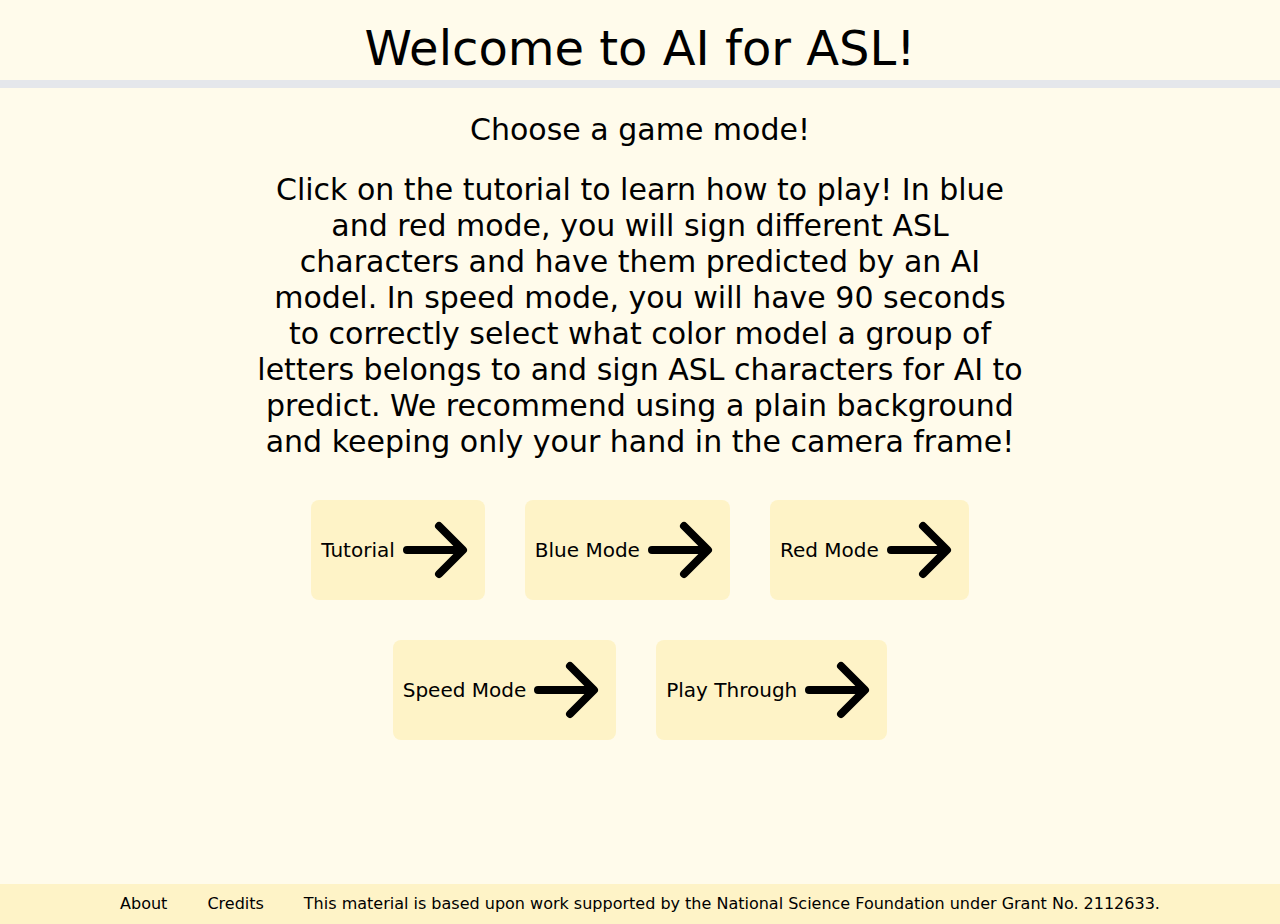
==== SignInterpreter/src/index.html @ 6e3c4c22 "removed unnecessary whitespace in html and js files, and fixed some of the errors with closing tags" ====
<html>
    <head>
        <title>Model Selection</title>
        <meta charset="UTF-8">
        <meta name="viewport" content="width=device-width, initial-scale=1.0">
        <link href="./output.css" rel="stylesheet">
    </head>
    <body class="h-screen bg-amber-50">



<div class="flex flex-row justify-center text-5xl mt-6">Welcome to AI for ASL!</div>

<div class="flex flex-row items-center border-solid border-4 content-center justify-center mt-2"  role="container">
    <div class="flex justify-center">
      </div>
</div>

            <div class="... flex items-center justify-center text-3xl mt-6 ">Choose a game mode!</div>
            
<div class="mt-6 ... flex items-center justify-center text-3xl mx-[20%] text-center">Click on the tutorial to learn how to play! In blue and red mode, you will sign different ASL characters and have them predicted by an AI model. In speed mode, you will have 90 seconds to correctly select what color model a group of letters belongs to and sign ASL characters for AI to predict. We recommend using a plain background and keeping only your hand in the camera frame!
</div>

<div class="... flex items-center justify-center mt-10 ">

    <button onclick="location.href='tutorial.html'" type="button" class="text-black text-xl font bg-amber-100 hover:bg-amber-200 focus:ring-4 focus:outline-none focus:ring-blue-300 font-medium rounded-lg p-2.5 text-center inline-flex items-center justify-end">
        <p>Tutorial</p>
        <svg aria-hidden="true" class="w-20 h-15" fill="currentColor" viewBox="0 0 20 20" xmlns="http://www.w3.org/2000/svg"><path fill-rule="evenodd" d="M10.293 3.293a1 1 0 011.414 0l6 6a1 1 0 010 1.414l-6 6a1 1 0 01-1.414-1.414L14.586 11H3a1 1 0 110-2h11.586l-4.293-4.293a1 1 0 010-1.414z" clip-rule="evenodd"></path></svg>
        <span class="sr-only">Icon description</span>
      </button>
    <button onclick="location.href='blue_free_sign.html'" type="button" class="text-black text-xl font bg-amber-100 hover:bg-amber-200 focus:ring-4 focus:outline-none focus:ring-blue-300 font-medium rounded-lg p-2.5 text-center inline-flex items-center justify-end ml-10">
        <p>Blue Mode</p>
        <svg aria-hidden="true" class="w-20 h-15" fill="currentColor" viewBox="0 0 20 20" xmlns="http://www.w3.org/2000/svg"><path fill-rule="evenodd" d="M10.293 3.293a1 1 0 011.414 0l6 6a1 1 0 010 1.414l-6 6a1 1 0 01-1.414-1.414L14.586 11H3a1 1 0 110-2h11.586l-4.293-4.293a1 1 0 010-1.414z" clip-rule="evenodd"></path></svg>
        <span class="sr-only">Icon description</span>
      </button>
    <button onclick="location.href='red_free_sign.html'" type="button" class="text-black text-xl font bg-amber-100 hover:bg-amber-200 focus:ring-4 focus:outline-none focus:ring-blue-300 font-medium rounded-lg p-2.5 text-center inline-flex items-center justify-end ml-10">
    <p>Red Mode</p>
    <svg aria-hidden="true" class="w-20 h-15" fill="currentColor" viewBox="0 0 20 20" xmlns="http://www.w3.org/2000/svg"><path fill-rule="evenodd" d="M10.293 3.293a1 1 0 011.414 0l6 6a1 1 0 010 1.414l-6 6a1 1 0 01-1.414-1.414L14.586 11H3a1 1 0 110-2h11.586l-4.293-4.293a1 1 0 010-1.414z" clip-rule="evenodd"></path></svg>
    <span class="sr-only">Icon description</span>
  </button>

</div>

<div class="... flex items-center justify-center mt-10 ">
    <button onclick="location.href='speed_sign.html'" type="button" class="text-black text-xl font bg-amber-100 hover:bg-amber-200 focus:ring-4 focus:outline-none focus:ring-blue-300 font-medium rounded-lg p-2.5 text-center inline-flex items-center justify-end">
        <p>Speed Mode</p>
        <svg aria-hidden="true" class="w-20 h-15" fill="currentColor" viewBox="0 0 20 20" xmlns="http://www.w3.org/2000/svg"><path fill-rule="evenodd" d="M10.293 3.293a1 1 0 011.414 0l6 6a1 1 0 010 1.414l-6 6a1 1 0 01-1.414-1.414L14.586 11H3a1 1 0 110-2h11.586l-4.293-4.293a1 1 0 010-1.414z" clip-rule="evenodd"></path></svg>
        <span class="sr-only">Icon description</span>
      </button>
    <button onclick="location.href='play_through.html'" type="button" class="text-black text-xl font bg-amber-100 hover:bg-amber-200 focus:ring-4 focus:outline-none focus:ring-blue-300 font-medium rounded-lg p-2.5 text-center inline-flex items-center justify-end ml-10">
      <p>Play Through</p>
      <svg aria-hidden="true" class="w-20 h-15" fill="currentColor" viewBox="0 0 20 20" xmlns="http://www.w3.org/2000/svg"><path fill-rule="evenodd" d="M10.293 3.293a1 1 0 011.414 0l6 6a1 1 0 010 1.414l-6 6a1 1 0 01-1.414-1.414L14.586 11H3a1 1 0 110-2h11.586l-4.293-4.293a1 1 0 010-1.414z" clip-rule="evenodd"></path></svg>
      <span class="sr-only">Icon description</span>
    </button>
</div>

    </body>
    <script>
        let selected = null;
        const freeModeBtn = document.getElementById("free_mode_btn");
        const speedModeBtn = document.getElementById("speed_mode_btn");
        const radioButtons = document.querySelectorAll('input[name="inlineRadioOptions"]');
        freeModeBtn.addEventListener("click", () => {
            for (const radioButton of radioButtons) {
                if (radioButton.checked) {
                    selected = radioButton.value;
                    break;
                }
            }
            localStorage.setItem("gameMode", 1)
            if (selected) {
                switch (selected) {
                    case "1":
                        localStorage.setItem("modelType", 1)
                        window.location.href = "free_sign.html";
                        break;
                    case "2":
                        localStorage.setItem("modelType", 2)
                        window.location.href = "play_through.html";
                        break;
                    case "3":
                        localStorage.setItem("modelType", 3)
                        window.location.href = "green.html";
                        break;
                }
            }
        });
        speedModeBtn.addEventListener("click", () => {
            for (const radioButton of radioButtons) {
                if (radioButton.checked) {
                    selected = radioButton.value;
                    break;
                }
            }
            localStorage.setItem("gameMode", 2)
            if (selected) {
                switch (selected) {
                    case "1":
                        localStorage.setItem("modelType", 1)
                        window.location.href = "speed_sign.html";
                        break;
                    case "2":
                        localStorage.setItem("modelType", 2)
                        window.location.href = "blue.html";
                        break;
                    case "3":
                        localStorage.setItem("modelType", 2)
                        window.location.href = "green.html";
                        break;
                }
            }
        });


    </script>


    <footer class="bg-amber-100 sticky">
        <div class="... flex items-center justify-center w-full mx-auto max-w-screen-xl p-2">
        <ul class="flex flex-wrap items-center mt-3 sm:mt-0">
            <li>
                <a href="about_page.html" class="hover:underline md:mr-6 ">About</a>
            </li>
            <li>
                <a href="credits_page.html" class="ml-10 hover:underline md:mr-6">Credits</a>
            </li>
            <p class="ml-10">This material is based upon work supported by the National Science Foundation under Grant No. 2112633.</p>
        </ul>
        </div>
    </footer>

    
</html>
---- SignInterpreter/src/output.css ----
/*
! tailwindcss v3.2.7 | MIT License | https://tailwindcss.com
*/

/*
1. Prevent padding and border from affecting element width. (https://github.com/mozdevs/cssremedy/issues/4)
2. Allow adding a border to an element by just adding a border-width. (https://github.com/tailwindcss/tailwindcss/pull/116)
*/

*,
::before,
::after {
  box-sizing: border-box;
  /* 1 */
  border-width: 0;
  /* 2 */
  border-style: solid;
  /* 2 */
  border-color: #e5e7eb;
  /* 2 */
}

::before,
::after {
  --tw-content: '';
}

/*
1. Use a consistent sensible line-height in all browsers.
2. Prevent adjustments of font size after orientation changes in iOS.
3. Use a more readable tab size.
4. Use the user's configured `sans` font-family by default.
5. Use the user's configured `sans` font-feature-settings by default.
*/

html {
  line-height: 1.5;
  /* 1 */
  -webkit-text-size-adjust: 100%;
  /* 2 */
  -moz-tab-size: 4;
  /* 3 */
  -o-tab-size: 4;
     tab-size: 4;
  /* 3 */
  font-family: ui-sans-serif, system-ui, -apple-system, BlinkMacSystemFont, "Segoe UI", Roboto, "Helvetica Neue", Arial, "Noto Sans", sans-serif, "Apple Color Emoji", "Segoe UI Emoji", "Segoe UI Symbol", "Noto Color Emoji";
  /* 4 */
  font-feature-settings: normal;
  /* 5 */
}

/*
1. Remove the margin in all browsers.
2. Inherit line-height from `html` so users can set them as a class directly on the `html` element.
*/

body {
  min-height: 100vh;
  margin: 0;
  /* 1 */
  line-height: inherit;
  /* 2 */
}

/*
1. Add the correct height in Firefox.
2. Correct the inheritance of border color in Firefox. (https://bugzilla.mozilla.org/show_bug.cgi?id=190655)
3. Ensure horizontal rules are visible by default.
*/

hr {
  height: 0;
  /* 1 */
  color: inherit;
  /* 2 */
  border-top-width: 1px;
  /* 3 */
}

/*
Add the correct text decoration in Chrome, Edge, and Safari.
*/

abbr:where([title]) {
  -webkit-text-decoration: underline dotted;
          text-decoration: underline dotted;
}

/*
Remove the default font size and weight for headings.
*/

h1,
h2,
h3,
h4,
h5,
h6 {
  font-size: inherit;
  font-weight: inherit;
}

/*
Reset links to optimize for opt-in styling instead of opt-out.
*/

a {
  color: inherit;
  text-decoration: inherit;
}

/*
Add the correct font weight in Edge and Safari.
*/

b,
strong {
  font-weight: bolder;
}

/*
1. Use the user's configured `mono` font family by default.
2. Correct the odd `em` font sizing in all browsers.
*/

code,
kbd,
samp,
pre {
  font-family: ui-monospace, SFMono-Regular, Menlo, Monaco, Consolas, "Liberation Mono", "Courier New", monospace;
  /* 1 */
  font-size: 1em;
  /* 2 */
}

/*
Add the correct font size in all browsers.
*/

small {
  font-size: 80%;
}

/*
Prevent `sub` and `sup` elements from affecting the line height in all browsers.
*/

sub,
sup {
  font-size: 75%;
  line-height: 0;
  position: relative;
  vertical-align: baseline;
}

sub {
  bottom: -0.25em;
}

sup {
  top: -0.5em;
}

/*
1. Remove text indentation from table contents in Chrome and Safari. (https://bugs.chromium.org/p/chromium/issues/detail?id=999088, https://bugs.webkit.org/show_bug.cgi?id=201297)
2. Correct table border color inheritance in all Chrome and Safari. (https://bugs.chromium.org/p/chromium/issues/detail?id=935729, https://bugs.webkit.org/show_bug.cgi?id=195016)
3. Remove gaps between table borders by default.
*/

table {
  text-indent: 0;
  /* 1 */
  border-color: inherit;
  /* 2 */
  border-collapse: collapse;
  /* 3 */
}

/*
1. Change the font styles in all browsers.
2. Remove the margin in Firefox and Safari.
3. Remove default padding in all browsers.
*/

button,
input,
optgroup,
select,
textarea {
  font-family: inherit;
  /* 1 */
  font-size: 100%;
  /* 1 */
  font-weight: inherit;
  /* 1 */
  line-height: inherit;
  /* 1 */
  color: inherit;
  /* 1 */
  margin: 0;
  /* 2 */
  padding: 0;
  /* 3 */
}

/*
Remove the inheritance of text transform in Edge and Firefox.
*/

button,
select {
  text-transform: none;
}

button,
select-all{
  user-select: all;
}

/*
1. Correct the inability to style clickable types in iOS and Safari.
2. Remove default button styles.
*/

button,
[type='button'],
[type='reset'],
[type='submit'] {
  -webkit-appearance: button;
  /* 1 */
  background-color: transparent;
  /* 2 */
  background-image: none;
  /* 2 */
}

/*
Use the modern Firefox focus style for all focusable elements.
*/

:-moz-focusring {
  outline: auto;
}

/*
Remove the additional `:invalid` styles in Firefox. (https://github.com/mozilla/gecko-dev/blob/2f9eacd9d3d995c937b4251a5557d95d494c9be1/layout/style/res/forms.css#L728-L737)
*/

:-moz-ui-invalid {
  box-shadow: none;
}

/*
Add the correct vertical alignment in Chrome and Firefox.
*/

progress {
  vertical-align: baseline;
}

/*
Correct the cursor style of increment and decrement buttons in Safari.
*/

::-webkit-inner-spin-button,
::-webkit-outer-spin-button {
  height: auto;
}

/*
1. Correct the odd appearance in Chrome and Safari.
2. Correct the outline style in Safari.
*/

[type='search'] {
  -webkit-appearance: textfield;
  /* 1 */
  outline-offset: -2px;
  /* 2 */
}

/*
Remove the inner padding in Chrome and Safari on macOS.
*/

::-webkit-search-decoration {
  -webkit-appearance: none;
}

/*
1. Correct the inability to style clickable types in iOS and Safari.
2. Change font properties to `inherit` in Safari.
*/

::-webkit-file-upload-button {
  -webkit-appearance: button;
  /* 1 */
  font: inherit;
  /* 2 */
}

/*
Add the correct display in Chrome and Safari.
*/

summary {
  display: list-item;
}

/*
Removes the default spacing and border for appropriate elements.
*/

blockquote,
dl,
dd,
h1,
h2,
h3,
h4,
h5,
h6,
hr,
figure,
p,
pre {
  margin: 0;
}

fieldset {
  margin: 0;
  padding: 0;
}

legend {
  padding: 0;
}

ol,
ul,
menu {
  list-style: none;
  margin: 0;
  padding: 0;
}

/*
Prevent resizing textareas horizontally by default.
*/

textarea {
  resize: vertical;
}

/*
1. Reset the default placeholder opacity in Firefox. (https://github.com/tailwindlabs/tailwindcss/issues/3300)
2. Set the default placeholder color to the user's configured gray 400 color.
*/

input::-moz-placeholder, textarea::-moz-placeholder {
  opacity: 1;
  /* 1 */
  color: #9ca3af;
  /* 2 */
}

input::placeholder,
textarea::placeholder {
  opacity: 1;
  /* 1 */
  color: #9ca3af;
  /* 2 */
}

/*
Set the default cursor for buttons.
*/

button,
[role="button"] {
  cursor: pointer;
}

/*
Make sure disabled buttons don't get the pointer cursor.
*/

:disabled {
  cursor: default;
}

/*
1. Make replaced elements `display: block` by default. (https://github.com/mozdevs/cssremedy/issues/14)
2. Add `vertical-align: middle` to align replaced elements more sensibly by default. (https://github.com/jensimmons/cssremedy/issues/14#issuecomment-634934210)
   This can trigger a poorly considered lint error in some tools but is included by design.
*/

img,
svg,
video,
canvas,
audio,
iframe,
embed,
object {
  display: block;
  /* 1 */
  vertical-align: middle;
  /* 2 */
}

/*
Constrain images and videos to the parent width and preserve their intrinsic aspect ratio. (https://github.com/mozdevs/cssremedy/issues/14)
*/

img,
video {
  max-width: 100%;
  height: auto;
}

/* Make elements with the HTML hidden attribute stay hidden by default */

[hidden] {
  display: none;
}

*, ::before, ::after {
  --tw-border-spacing-x: 0;
  --tw-border-spacing-y: 0;
  --tw-translate-x: 0;
  --tw-translate-y: 0;
  --tw-rotate: 0;
  --tw-skew-x: 0;
  --tw-skew-y: 0;
  --tw-scale-x: 1;
  --tw-scale-y: 1;
  --tw-pan-x:  ;
  --tw-pan-y:  ;
  --tw-pinch-zoom:  ;
  --tw-scroll-snap-strictness: proximity;
  --tw-ordinal:  ;
  --tw-slashed-zero:  ;
  --tw-numeric-figure:  ;
  --tw-numeric-spacing:  ;
  --tw-numeric-fraction:  ;
  --tw-ring-inset:  ;
  --tw-ring-offset-width: 0px;
  --tw-ring-offset-color: #fff;
  --tw-ring-color: rgb(59 130 246 / 0.5);
  --tw-ring-offset-shadow: 0 0 #0000;
  --tw-ring-shadow: 0 0 #0000;
  --tw-shadow: 0 0 #0000;
  --tw-shadow-colored: 0 0 #0000;
  --tw-blur:  ;
  --tw-brightness:  ;
  --tw-contrast:  ;
  --tw-grayscale:  ;
  --tw-hue-rotate:  ;
  --tw-invert:  ;
  --tw-saturate:  ;
  --tw-sepia:  ;
  --tw-drop-shadow:  ;
  --tw-backdrop-blur:  ;
  --tw-backdrop-brightness:  ;
  --tw-backdrop-contrast:  ;
  --tw-backdrop-grayscale:  ;
  --tw-backdrop-hue-rotate:  ;
  --tw-backdrop-invert:  ;
  --tw-backdrop-opacity:  ;
  --tw-backdrop-saturate:  ;
  --tw-backdrop-sepia:  ;
}

::backdrop {
  --tw-border-spacing-x: 0;
  --tw-border-spacing-y: 0;
  --tw-translate-x: 0;
  --tw-translate-y: 0;
  --tw-rotate: 0;
  --tw-skew-x: 0;
  --tw-skew-y: 0;
  --tw-scale-x: 1;
  --tw-scale-y: 1;
  --tw-pan-x:  ;
  --tw-pan-y:  ;
  --tw-pinch-zoom:  ;
  --tw-scroll-snap-strictness: proximity;
  --tw-ordinal:  ;
  --tw-slashed-zero:  ;
  --tw-numeric-figure:  ;
  --tw-numeric-spacing:  ;
  --tw-numeric-fraction:  ;
  --tw-ring-inset:  ;
  --tw-ring-offset-width: 0px;
  --tw-ring-offset-color: #fff;
  --tw-ring-color: rgb(59 130 246 / 0.5);
  --tw-ring-offset-shadow: 0 0 #0000;
  --tw-ring-shadow: 0 0 #0000;
  --tw-shadow: 0 0 #0000;
  --tw-shadow-colored: 0 0 #0000;
  --tw-blur:  ;
  --tw-brightness:  ;
  --tw-contrast:  ;
  --tw-grayscale:  ;
  --tw-hue-rotate:  ;
  --tw-invert:  ;
  --tw-saturate:  ;
  --tw-sepia:  ;
  --tw-drop-shadow:  ;
  --tw-backdrop-blur:  ;
  --tw-backdrop-brightness:  ;
  --tw-backdrop-contrast:  ;
  --tw-backdrop-grayscale:  ;
  --tw-backdrop-hue-rotate:  ;
  --tw-backdrop-invert:  ;
  --tw-backdrop-opacity:  ;
  --tw-backdrop-saturate:  ;
  --tw-backdrop-sepia:  ;
}

.container {
  width: 100%;
}

@media (min-width: 640px) {
  .container {
    max-width: 640px;
  }
}

@media (min-width: 768px) {
  .container {
    max-width: 768px;
  }
}

@media (min-width: 1024px) {
  .container {
    max-width: 1024px;
  }
}

@media (min-width: 1280px) {
  .container {
    max-width: 1280px;
  }
}

@media (min-width: 1536px) {
  .container {
    max-width: 1536px;
  }
}

.sr-only {
  position: absolute;
  width: 1px;
  height: 1px;
  padding: 0;
  margin: -1px;
  overflow: hidden;
  clip: rect(0, 0, 0, 0);
  white-space: nowrap;
  border-width: 0;
}

.object-right {
  object-position: right;
}

.page{
  overflow: hidden;
}

.w-40 {
  width: 10rem;
}

.h-40 {
  height: 10rem;
}

.h-64 {
  height: 16rem;
}

.w-64 {
  width: 16rem;
}

.h-96 {
  height: 24rem;
}

.visible {
  visibility: visible;
}

.invisible {
  visibility: hidden;
}

.fixed {
  position: fixed;
}

.static {
  position: static;
}

.sticky {
  position: sticky;
  top: 100%
}

.absolute {
  position: absolute;
}

.relative {
  position: relative;
}

.inset-x-0 {
  left: 0px;
  right: 0px;
}

.bottom-16 {
  bottom: 4rem;
}

.bottom-0 {
  bottom: 0px;
}


.left-0 {
  left: 0px;
}

.left-1\/2 {
  left: 50%;
}

.left-1\/4 {
  left: 25%;
}

.left-1\/10 {
  left: 10%;
}

.left-\[12\.5\%\] {
  left: 12.5%;
}

.right-0 {
  right: 0px;
}

.right-1\/4 {
  right: 25%;
}

.right-1\/10 {
  right: 10%;
}

.top-0 {
  top: 0px;
}

.top-1\/2 {
  top: 50%;
}

.top-1\/4 {
  top: 25%;
}

.float-left {
  float: left;
}

.float-right {
  float: right;
}

.mr-auto{
  margin-right: auto;
}

.ml-auto{
  margin-left: auto;
}

.mt-auto{
  margin-top: auto;
}

.mb-auto{
  margin-bottom: auto;
}
.mx-\[20\%\] {
  margin-left: 20%;
  margin-right: 20%;
}

.-ml-\[1\.5rem\] {
  margin-left: -1.5rem;
}

.-ml-\[5\%\] {
  margin-left: -5%;
}

.-mr-\[5\%\] {
  margin-right: -5%;
}

.-ml-\[10\%\] {
  margin-left: -10%;
}

.-ml-\[20\%\] {
  margin-left: -20%;
}

.-ml-\[30\%\] {
  margin-left: -30%;
}

.-ml-\[29\%\] {
  margin-left: -29%;
}

.-ml-\[28\%\] {
  margin-left: -28%;
}

.-mt-\[20\%\] {
  margin-top: -20%;
}

.mb-2 {
  margin-bottom: 0.5rem;
}

.mb-\[0\.125rem\] {
  margin-bottom: 0.125rem;
}

.mb-\[10\%\] {
  margin-bottom: 10%;
}

.mb-\[1vw\] {
  margin-bottom: 1vw;
}

.mb-\[3vw\] {
  margin-bottom: 3vw;
}

.ml-120 {
  margin-left: 36rem;
}

.ml-118 {
  margin-left: 34rem;
}

.ml-64 {
  margin-left: 23rem;
}

.ml-56 {
  margin-left: 14rem;
}

.ml-44 {
  margin-left: 11rem;
}

.ml-32 {
  margin-left: 8rem;
}

.ml-24 {
  margin-left: 6rem;
}

.ml-10 {
  margin-left: 2.5rem;
}

.ml-5{
  margin-left: 1.25rem;
}

.ml-6 {
  margin-left: 1.5rem;
}

.ml-\[1vw\] {
  margin-left: 1vw;
}

.ml-\[2vw\] {
  margin-left: 2vw;
}

.ml-\[5\%\] {
  margin-left: 5%;
}

.mr-1 {
  margin-right: 0.25rem;
}

.mr-2 {
  margin-right: 0.5rem;
}

.mr-4 {
  margin-right: 1rem;
}

.mr-44 {
  margin-right: 11rem;
}

.mr-24 {
  margin-right: 6rem;
}

.mr-10 {
  margin-right: 2.5rem;
}

.mr-\[10vw\] {
  margin-right: 10vw;
}

.mt-0 {
  margin-top: 0px;
}

.mt-0\.5 {
  margin-top: 0.125rem;
}

.mt-10 {
  margin-top: 2.5rem;
}

.mt-20 {
  margin-top: 5rem;
}

.mt-32 {
  margin-top: 8rem;
}

.mt-52 {
  margin-top: 10rem;
}

.mt-60 {
  margin-top: 13rem;
}

.mt-2 {
  margin-top: 0.5rem;
}

.mt-6 {
  margin-top: 1.5rem;
}

.mt-\[2\.5\%\] {
  margin-top: 2.5%;
}

.mt-\[2vw\] {
  margin-top: 2vw;
}

.mt-\[3vw\] {
  margin-top: 3vw;
}

.mt-\[40\%\] {
  margin-top: 40%;
}

.mt-px {
  margin-top: 1px;
}

.box-border {
  box-sizing: border-box;
}

.inline-block {
  display: inline-block;
}

.flex {
  display: flex;
}

.inline-flex {
  display: inline-flex;
}

.hidden {
  display: none;
}

.h-min {
  height: min-content;
}

.h-1\/2 {
  height: 50%;
}

.h-16 {
  height: 4rem;
}

.h-5 {
  height: 1.25rem;
}

.h-\[20\%\] {
  height: 20%;
}

.h-\[5vw\] {
  height: 5vw;
}

.h-full {
  height: 100%;
}

.h-screen {
  height: 100vh;
}

.min-h-\[1\.5rem\] {
  min-height: 1.5rem;
}

.w-1\/2 {
  width: 50%;
}

.w-1\/4 {
  width: 25%;
}

.w-1\/6 {
  width: 16.666667%;
}

.w-20 {
  width: 5rem;
}

.w-24 {
  width: 6rem;
}

.w-40 {
  width: 8rem;
}

.w-4\/5 {
  width: 80%;
}

.w-5 {
  width: 1.25rem;
}

.w-\[10vw\] {
  width: 10vw;
}

.w-\[20\%\] {
  width: 20%;
}

.w-\[40\%\] {
  width: 40%;
}

.w-\[50\%\] {
  width: 50%;
}

.w-\[60\%\] {
  width: 60%;
}

.w-full {
  width: 100%;
}

.translate-y-1\/4 {
  --tw-translate-y: 25%;
  transform: translate(var(--tw-translate-x), var(--tw-translate-y)) rotate(var(--tw-rotate)) skewX(var(--tw-skew-x)) skewY(var(--tw-skew-y)) scaleX(var(--tw-scale-x)) scaleY(var(--tw-scale-y));
}

.appearance-none {
  -webkit-appearance: none;
     -moz-appearance: none;
          appearance: none;
}

.flex-row {
  flex-direction: row;
}

.content-center {
  align-content: center;
}

.items-center {
  align-items: center;
}

.justify-end {
  justify-content: flex-end;
}

.justify-center {
  justify-content: center;
}

.justify-items-center {
  justify-items: center;
}

.rounded-2xl {
  border-radius: 1rem;
}

.rounded-3xl {
  border-radius: 1.5rem;
}

.rounded-full {
  border-radius: 9999px;
}

.rounded-lg {
  border-radius: 0.5rem;
}

.rounded-md {
  border-radius: 0.375rem;
}

.rounded-xl {
  border-radius: 0.75rem;
}

.border-2 {
  border-width: 2px;
}

.border-4 {
  border-width: 4px;
}

.border-\[10px\] {
  border-width: 10px;
}

.border-b-2 {
  border-bottom-width: 2px;
}

.border-solid {
  border-style: solid;
}

.border-amber-300 {
  --tw-border-opacity: 1;
  border-color: rgb(252 211 77 / var(--tw-border-opacity));
}

.border-amber-400 {
  --tw-border-opacity: 1;
  border-color: rgb(251 191 36 / var(--tw-border-opacity));
}

.border-black {
  --tw-border-opacity: 1;
  border-color: rgb(0 0 0 / var(--tw-border-opacity));
}

.border-cyan-100 {
  --tw-border-opacity: 1;
  border-color: rgb(207 250 254 / var(--tw-border-opacity));
}

.border-neutral-300 {
  --tw-border-opacity: 1;
  border-color: rgb(212 212 212 / var(--tw-border-opacity));
}

.border-white {
  --tw-border-opacity: 1;
  border-color: rgb(255 255 255 / var(--tw-border-opacity));
}

.bg-\[rgb\(255\2c 244\2c 197\)\] {
  --tw-bg-opacity: 1;
  background-color: rgb(255 244 197 / var(--tw-bg-opacity));
}

.bg-\[rgb\(76\2c 175\2c 80\)\] {
  --tw-bg-opacity: 1;
  background-color: rgb(76 175 80 / var(--tw-bg-opacity));
}

.bg-amber-100 {
  --tw-bg-opacity: 1;
  background-color: rgb(254 243 199 / var(--tw-bg-opacity));
}

.bg-amber-200 {
  --tw-bg-opacity: 1;
  background-color: rgb(253 230 138 / var(--tw-bg-opacity));
}

.bg-amber-50 {
  --tw-bg-opacity: 1;
  background-color: rgb(255 251 235 / var(--tw-bg-opacity));
}

.bg-white {
  --tw-bg-opacity: 1;
  background-color: rgb(255 255 255 / var(--tw-bg-opacity));
}

.bg-opacity-100 {
  --tw-bg-opacity: 1;
}

.bg-\[url\(\.\/static\/asl\.jpg\)\] {
  background-image: url(./static/asl.jpg);
}

.bg-gradient-to-r {
  background-image: linear-gradient(to right, var(--tw-gradient-stops));
}

.from-blue-500 {
  --tw-gradient-from: #3b82f6;
  --tw-gradient-to: rgb(59 130 246 / 0);
  --tw-gradient-stops: var(--tw-gradient-from), var(--tw-gradient-to);
}

.from-green-400 {
  --tw-gradient-from: #4ade80;
  --tw-gradient-to: rgb(74 222 128 / 0);
  --tw-gradient-stops: var(--tw-gradient-from), var(--tw-gradient-to);
}

.from-red-400 {
  --tw-gradient-from: #f87171;
  --tw-gradient-to: rgb(248 113 113 / 0);
  --tw-gradient-stops: var(--tw-gradient-from), var(--tw-gradient-to);
}

.via-blue-600 {
  --tw-gradient-to: rgb(37 99 235 / 0);
  --tw-gradient-stops: var(--tw-gradient-from), #2563eb, var(--tw-gradient-to);
}

.via-green-500 {
  --tw-gradient-to: rgb(34 197 94 / 0);
  --tw-gradient-stops: var(--tw-gradient-from), #22c55e, var(--tw-gradient-to);
}

.via-red-500 {
  --tw-gradient-to: rgb(239 68 68 / 0);
  --tw-gradient-stops: var(--tw-gradient-from), #ef4444, var(--tw-gradient-to);
}

.to-blue-700 {
  --tw-gradient-to: #1d4ed8;
}

.to-green-600 {
  --tw-gradient-to: #16a34a;
}

.to-red-600 {
  --tw-gradient-to: #dc2626;
}

.p-2 {
  padding: 0.5rem;
}

.p-2\.5 {
  padding: 0.625rem;
}

.p-4 {
  padding: 1rem;
}

.p-\[1em\] {
  padding: 1em;
}

.p-\[1vw\] {
  padding: 1vw;
}

.p-\[2em\] {
  padding: 2em;
}

.px-4 {
  padding-left: 1rem;
  padding-right: 1rem;
}

.px-5 {
  padding-left: 1.25rem;
  padding-right: 1.25rem;
}

.px-\[1em\] {
  padding-left: 1em;
  padding-right: 1em;
}

.py-2 {
  padding-top: 0.5rem;
  padding-bottom: 0.5rem;
}

.py-2\.5 {
  padding-top: 0.625rem;
  padding-bottom: 0.625rem;
}

.pl-\[0\.15rem\] {
  padding-left: 0.15rem;
}

.pl-\[1\.5rem\] {
  padding-left: 1.5rem;
}

.text-center {
  text-align: center;
}

.align-middle {
  vertical-align: middle;
}

.font-\[playfulKoala\] {
  font-family: playfulKoala;
}

.text-3xl {
  font-size: 1.875rem;
  line-height: 2.25rem;
}

.text-5xl {
  font-size: 3rem;
  line-height: 1;
}

.text-6xl {
  font-size: 3.75rem; /* 60px */
  line-height: 1;
}

.text-7xl {
  font-size: 4.5rem; /* 72px */
  line-height: 1;
}

.text-8xl {
  font-size: 6rem;
  line-height: 1;
}

.text-\[10vw\] {
  font-size: 10vw;
}

.text-\[2em\] {
  font-size: 2em;
}

.text-\[2vw\] {
  font-size: 2vw;
}

.text-\[3vw\] {
  font-size: 3vw;
}

.text-\[5em\] {
  font-size: 5em;
}

.text-\[5vw\] {
  font-size: 5vw;
}

.text-\[6em\] {
  font-size: 6em;
}

.text-lg {
  font-size: 1.125rem;
  line-height: 1.75rem;
}

.text-xl {
  font-size: 1.25rem;
  line-height: 1.75rem;
}

.font-bold {
  font-weight: 700;
}

.font-medium {
  font-weight: 500;
}

.fadeout {
  opacity: 1;
  transition: 1s opacity;
  text-align: center;
  font-size: 32px;
}

.italic {
  font-style: italic;
}

.text-sky-700 {
  --tw-text-opacity: 1;
  color: rgb(3 105 161 / var(--tw-text-opacity));
}

.text-red-600 {
  --tw-text-opacity: 1;
  color: rgb(220 38 38 / var(--tw-text-opacity));
}

.text-green-700 {
  --tw-text-opacity: 1;
  color: rgb(21 128 61 / var(--tw-text-opacity));
}

.text-amber-500 {
  --tw-text-opacity: 1;
  color: rgb(245 158 11 / var(--tw-text-opacity));
}

.text-black {
  --tw-text-opacity: 1;
  color: rgb(0 0 0 / var(--tw-text-opacity));
}

.text-white {
  --tw-text-opacity: 1;
  color: rgb(255 255 255 / var(--tw-text-opacity));
}

.opacity-50 {
  opacity: 0.5;
}

.shadow-lg {
  --tw-shadow: 0 10px 15px -3px rgb(0 0 0 / 0.1), 0 4px 6px -4px rgb(0 0 0 / 0.1);
  --tw-shadow-colored: 0 10px 15px -3px var(--tw-shadow-color), 0 4px 6px -4px var(--tw-shadow-color);
  box-shadow: var(--tw-ring-offset-shadow, 0 0 #0000), var(--tw-ring-shadow, 0 0 #0000), var(--tw-shadow);
}

.shadow-blue-500\/50 {
  --tw-shadow-color: rgb(59 130 246 / 0.5);
  --tw-shadow: var(--tw-shadow-colored);
}

.shadow-green-500\/50 {
  --tw-shadow-color: rgb(34 197 94 / 0.5);
  --tw-shadow: var(--tw-shadow-colored);
}

.shadow-red-500\/50 {
  --tw-shadow-color: rgb(239 68 68 / 0.5);
  --tw-shadow: var(--tw-shadow-colored);
}

.filter {
  filter: var(--tw-blur) var(--tw-brightness) var(--tw-contrast) var(--tw-grayscale) var(--tw-hue-rotate) var(--tw-invert) var(--tw-saturate) var(--tw-sepia) var(--tw-drop-shadow);
}

@font-face {
  font-family: playfulKoala;

  src: url(fonts/playfulKoala.ttf);
}

.before\:pointer-events-none::before {
  content: var(--tw-content);
  pointer-events: none;
}

.before\:absolute::before {
  content: var(--tw-content);
  position: absolute;
}

.before\:h-4::before {
  content: var(--tw-content);
  height: 1rem;
}

.before\:w-4::before {
  content: var(--tw-content);
  width: 1rem;
}

.before\:scale-0::before {
  content: var(--tw-content);
  --tw-scale-x: 0;
  --tw-scale-y: 0;
  transform: translate(var(--tw-translate-x), var(--tw-translate-y)) rotate(var(--tw-rotate)) skewX(var(--tw-skew-x)) skewY(var(--tw-skew-y)) scaleX(var(--tw-scale-x)) scaleY(var(--tw-scale-y));
}

.before\:rounded-full::before {
  content: var(--tw-content);
  border-radius: 9999px;
}

.before\:bg-transparent::before {
  content: var(--tw-content);
  background-color: transparent;
}

.before\:opacity-0::before {
  content: var(--tw-content);
  opacity: 0;
}

.before\:shadow-\[0px_0px_0px_13px_transparent\]::before {
  content: var(--tw-content);
  --tw-shadow: 0px 0px 0px 13px transparent;
  --tw-shadow-colored: 0px 0px 0px 13px var(--tw-shadow-color);
  box-shadow: var(--tw-ring-offset-shadow, 0 0 #0000), var(--tw-ring-shadow, 0 0 #0000), var(--tw-shadow);
}

.before\:content-\[\'\'\]::before {
  --tw-content: '';
  content: var(--tw-content);
}

.after\:absolute::after {
  content: var(--tw-content);
  position: absolute;
}

.after\:z-\[1\]::after {
  content: var(--tw-content);
  z-index: 1;
}

.after\:block::after {
  content: var(--tw-content);
  display: block;
}

.after\:h-4::after {
  content: var(--tw-content);
  height: 1rem;
}

.after\:w-4::after {
  content: var(--tw-content);
  width: 1rem;
}

.after\:rounded-full::after {
  content: var(--tw-content);
  border-radius: 9999px;
}

.after\:content-\[\'\'\]::after {
  --tw-content: '';
  content: var(--tw-content);
}

.checked\:before\:opacity-\[0\.16\]:checked::before {
  content: var(--tw-content);
  opacity: 0.16;
}

.checked\:after\:absolute:checked::after {
  content: var(--tw-content);
  position: absolute;
}

.checked\:after\:left-1\/2:checked::after {
  content: var(--tw-content);
  left: 50%;
}

.checked\:after\:top-1\/2:checked::after {
  content: var(--tw-content);
  top: 50%;
}

.checked\:after\:h-\[0\.625rem\]:checked::after {
  content: var(--tw-content);
  height: 0.625rem;
}

.checked\:after\:w-\[0\.625rem\]:checked::after {
  content: var(--tw-content);
  width: 0.625rem;
}

.checked\:after\:rounded-full:checked::after {
  content: var(--tw-content);
  border-radius: 9999px;
}

.checked\:after\:content-\[\'\'\]:checked::after {
  --tw-content: '';
  content: var(--tw-content);
}

.checked\:after\:\[transform\:translate\(-50\%\2c -50\%\)\]:checked::after {
  content: var(--tw-content);
  transform: translate(-50%,-50%);
}

.hover\:pointer-events-none:hover {
  pointer-events: none;
}

.hover\:cursor-pointer:hover {
  cursor: pointer;
}

.hover\:bg-\[\#247527\]:hover {
  --tw-bg-opacity: 1;
  background-color: rgb(36 117 39 / var(--tw-bg-opacity));
}

.hover\:bg-amber-200:hover {
  --tw-bg-opacity: 1;
  background-color: rgb(253 230 138 / var(--tw-bg-opacity));
}

.hover\:bg-amber-300:hover {
  --tw-bg-opacity: 1;
  background-color: rgb(252 211 77 / var(--tw-bg-opacity));
}

.hover\:bg-gradient-to-br:hover {
  background-image: linear-gradient(to bottom right, var(--tw-gradient-stops));
}

.hover\:before\:opacity-\[0\.04\]:hover::before {
  content: var(--tw-content);
  opacity: 0.04;
}

.hover\:before\:shadow-\[0px_0px_0px_13px_rgba\(0\2c 0\2c 0\2c 0\.6\)\]:hover::before {
  content: var(--tw-content);
  --tw-shadow: 0px 0px 0px 13px rgba(0,0,0,0.6);
  --tw-shadow-colored: 0px 0px 0px 13px var(--tw-shadow-color);
  box-shadow: var(--tw-ring-offset-shadow, 0 0 #0000), var(--tw-ring-shadow, 0 0 #0000), var(--tw-shadow);
}

.focus\:shadow-none:focus {
  --tw-shadow: 0 0 #0000;
  --tw-shadow-colored: 0 0 #0000;
  box-shadow: var(--tw-ring-offset-shadow, 0 0 #0000), var(--tw-ring-shadow, 0 0 #0000), var(--tw-shadow);
}

.focus\:outline-none:focus {
  outline: 2px solid transparent;
  outline-offset: 2px;
}

.focus\:ring-4:focus {
  --tw-ring-offset-shadow: var(--tw-ring-inset) 0 0 0 var(--tw-ring-offset-width) var(--tw-ring-offset-color);
  --tw-ring-shadow: var(--tw-ring-inset) 0 0 0 calc(4px + var(--tw-ring-offset-width)) var(--tw-ring-color);
  box-shadow: var(--tw-ring-offset-shadow), var(--tw-ring-shadow), var(--tw-shadow, 0 0 #0000);
}

.focus\:ring-blue-300:focus {
  --tw-ring-opacity: 1;
  --tw-ring-color: rgb(147 197 253 / var(--tw-ring-opacity));
}

.focus\:ring-green-300:focus {
  --tw-ring-opacity: 1;
  --tw-ring-color: rgb(134 239 172 / var(--tw-ring-opacity));
}

.focus\:ring-red-300:focus {
  --tw-ring-opacity: 1;
  --tw-ring-color: rgb(252 165 165 / var(--tw-ring-opacity));
}

.focus\:transition-\[border-color_0\.2s\]:focus {
  transition-property: border-color 0.2s;
  transition-timing-function: cubic-bezier(0.4, 0, 0.2, 1);
  transition-duration: 150ms;
}

.focus\:before\:scale-100:focus::before {
  content: var(--tw-content);
  --tw-scale-x: 1;
  --tw-scale-y: 1;
  transform: translate(var(--tw-translate-x), var(--tw-translate-y)) rotate(var(--tw-rotate)) skewX(var(--tw-skew-x)) skewY(var(--tw-skew-y)) scaleX(var(--tw-scale-x)) scaleY(var(--tw-scale-y));
}

.focus\:before\:opacity-\[0\.12\]:focus::before {
  content: var(--tw-content);
  opacity: 0.12;
}

.focus\:before\:shadow-\[0px_0px_0px_13px_rgba\(0\2c 0\2c 0\2c 0\.6\)\]:focus::before {
  content: var(--tw-content);
  --tw-shadow: 0px 0px 0px 13px rgba(0,0,0,0.6);
  --tw-shadow-colored: 0px 0px 0px 13px var(--tw-shadow-color);
  box-shadow: var(--tw-ring-offset-shadow, 0 0 #0000), var(--tw-ring-shadow, 0 0 #0000), var(--tw-shadow);
}

.focus\:before\:transition-\[box-shadow_0\.2s\2c transform_0\.2s\]:focus::before {
  content: var(--tw-content);
  transition-property: box-shadow 0.2s,transform 0.2s;
  transition-timing-function: cubic-bezier(0.4, 0, 0.2, 1);
  transition-duration: 150ms;
}

.checked\:focus\:before\:scale-100:focus:checked::before {
  content: var(--tw-content);
  --tw-scale-x: 1;
  --tw-scale-y: 1;
  transform: translate(var(--tw-translate-x), var(--tw-translate-y)) rotate(var(--tw-rotate)) skewX(var(--tw-skew-x)) skewY(var(--tw-skew-y)) scaleX(var(--tw-scale-x)) scaleY(var(--tw-scale-y));
}

.checked\:focus\:before\:shadow-\[0px_0px_0px_13px_\#3b71ca\]:focus:checked::before {
  content: var(--tw-content);
  --tw-shadow: 0px 0px 0px 13px #3b71ca;
  --tw-shadow-colored: 0px 0px 0px 13px var(--tw-shadow-color);
  box-shadow: var(--tw-ring-offset-shadow, 0 0 #0000), var(--tw-ring-shadow, 0 0 #0000), var(--tw-shadow);
}

.checked\:focus\:before\:transition-\[box-shadow_0\.2s\2c transform_0\.2s\]:focus:checked::before {
  content: var(--tw-content);
  transition-property: box-shadow 0.2s,transform 0.2s;
  transition-timing-function: cubic-bezier(0.4, 0, 0.2, 1);
  transition-duration: 150ms;
}

.disabled\:opacity-60:disabled {
  opacity: 0.6;
}

@media (prefers-color-scheme: dark) {
  .dark\:border-neutral-600 {
    --tw-border-opacity: 1;
    border-color: rgb(82 82 82 / var(--tw-border-opacity));
  }

  .dark\:shadow-lg {
    --tw-shadow: 0 10px 15px -3px rgb(0 0 0 / 0.1), 0 4px 6px -4px rgb(0 0 0 / 0.1);
    --tw-shadow-colored: 0 10px 15px -3px var(--tw-shadow-color), 0 4px 6px -4px var(--tw-shadow-color);
    box-shadow: var(--tw-ring-offset-shadow, 0 0 #0000), var(--tw-ring-shadow, 0 0 #0000), var(--tw-shadow);
  }

  .dark\:shadow-blue-800\/80 {
    --tw-shadow-color: rgb(30 64 175 / 0.8);
    --tw-shadow: var(--tw-shadow-colored);
  }

  .dark\:shadow-green-800\/80 {
    --tw-shadow-color: rgb(22 101 52 / 0.8);
    --tw-shadow: var(--tw-shadow-colored);
  }

  .dark\:shadow-red-800\/80 {
    --tw-shadow-color: rgb(153 27 27 / 0.8);
    --tw-shadow: var(--tw-shadow-colored);
  }

  .dark\:focus\:ring-blue-800:focus {
    --tw-ring-opacity: 1;
    --tw-ring-color: rgb(30 64 175 / var(--tw-ring-opacity));
  }

  .dark\:focus\:ring-green-800:focus {
    --tw-ring-opacity: 1;
    --tw-ring-color: rgb(22 101 52 / var(--tw-ring-opacity));
  }

  .dark\:focus\:ring-red-800:focus {
    --tw-ring-opacity: 1;
    --tw-ring-color: rgb(153 27 27 / var(--tw-ring-opacity));
  }
}
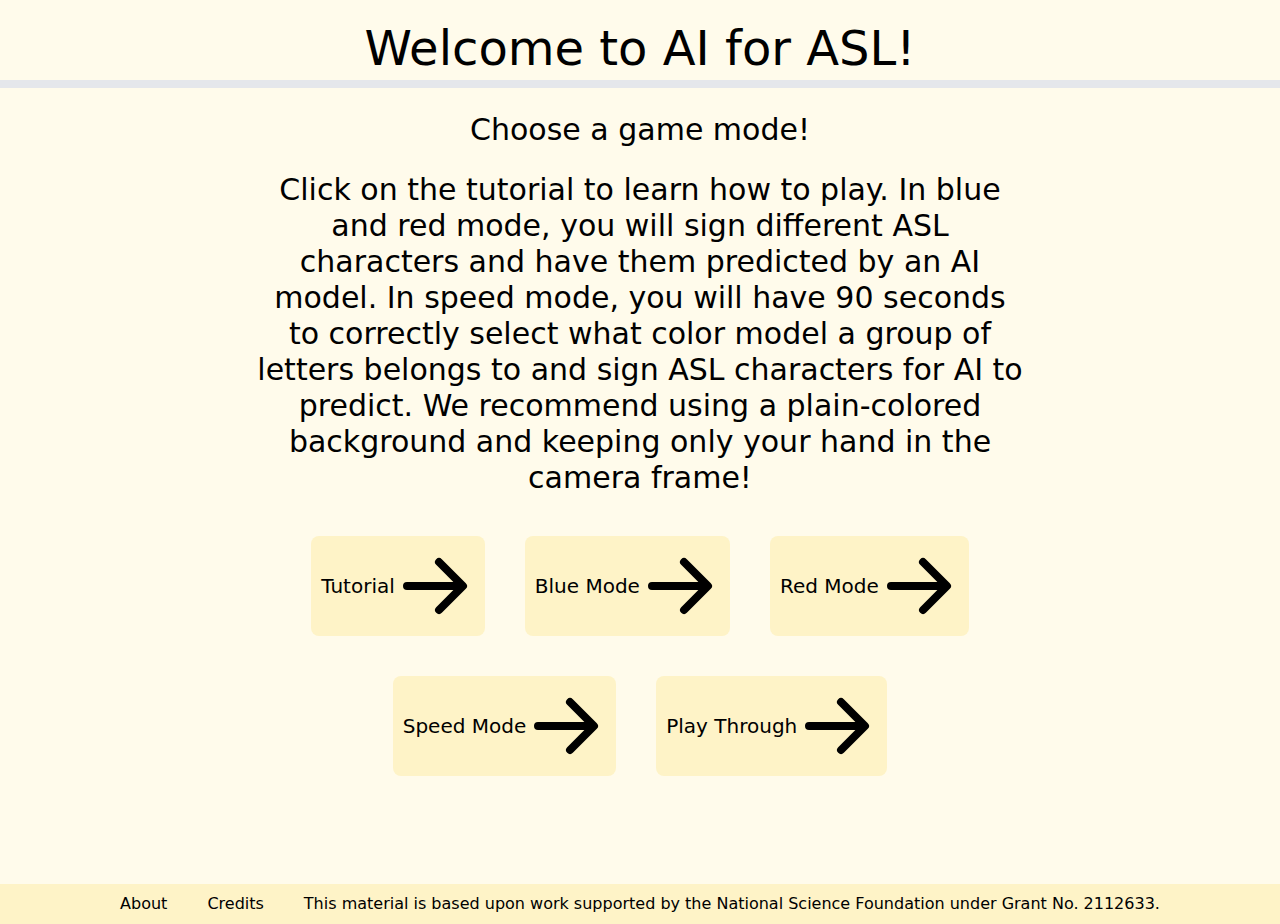
==== commit 92db6fa5: "Merge pull request #14 from engaging-computing/dev" ====
--- a/SignInterpreter/src/index.html
+++ b/SignInterpreter/src/index.html
@@ -18,7 +18,7 @@
 
             <div class="... flex items-center justify-center text-3xl mt-6 ">Choose a game mode!</div>
             
-<div class="mt-6 ... flex items-center justify-center text-3xl mx-[20%] text-center">Click on the tutorial to learn how to play! In blue and red mode, you will sign different ASL characters and have them predicted by an AI model. In speed mode, you will have 90 seconds to correctly select what color model a group of letters belongs to and sign ASL characters for AI to predict. We recommend using a plain background and keeping only your hand in the camera frame!
+<div class="mt-6 ... flex items-center justify-center text-3xl mx-[20%] text-center">Click on the tutorial to learn how to play. In blue and red mode, you will sign different ASL characters and have them predicted by an AI model. In speed mode, you will have 90 seconds to correctly select what color model a group of letters belongs to and sign ASL characters for AI to predict. We recommend using a plain-colored background and keeping only your hand in the camera frame!
 </div>
 
 <div class="... flex items-center justify-center mt-10 ">
